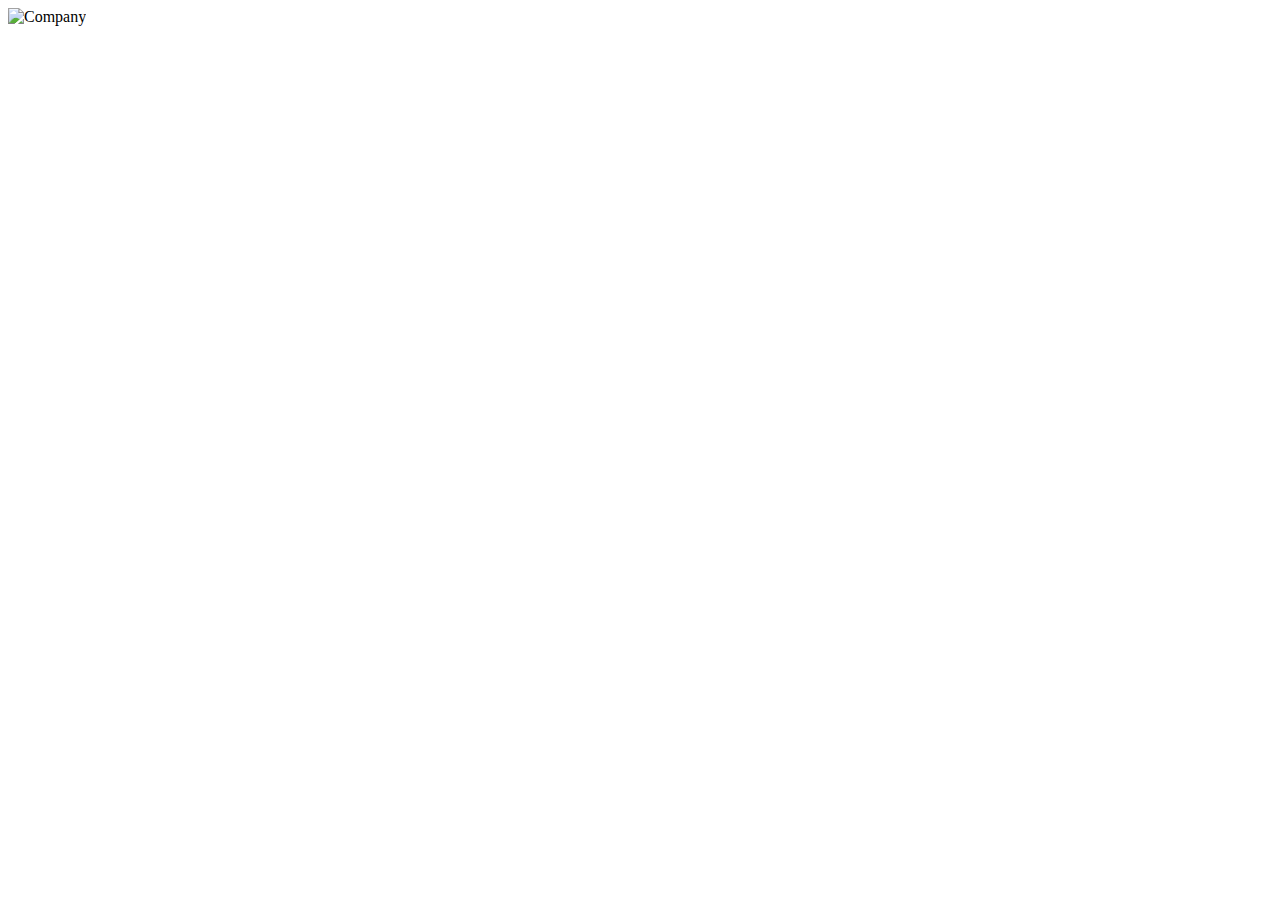
==== index.html @ 18050905 "docs: update with additional information" ====
<!doctype html>
<html>
  <head>
    <link href="cv.css" rel="stylesheet" type="text/css">
    <title>Page title</title>
  </head>
  <body>
    <img src="images/company-logo.png" alt="Company">
    <h1 Anastasia Volkova
Junior Front-end developer

Email: nastassiatourism@gmail.com
Phone: +375293343081
Adress: Bakinskaya street 12-174, Minsk, Belarus
Link: linkedin.com/in/anastasia-volkova-b0ba261b0

Summary

My goal is to start career as a Junior Front-end developer and become a highly qualified employee.

Professional Skills

HTML
CSS
JavaScript
Knowledge of JavaScript / JQuery
Experience in creating an HTML web-page 
Manage Processes
Foster a Positive Work Culture
Strong Communication Skills
Intermediate English

Work experience

IT Academy
Front-end Developer,
08/2020 - 10/2020

Created my first website as a graduation project using HTML, CSS, JavaScript. I successfully completed the project and finished IT Academy with honors. **You can see project using link on YouTube: https://www.youtube.com/watch?v=mUfHQlWztj8**

Flamingo Travel
Owner,
09/2018 - present

Work with a personal base of regular customers, manage travel agency.

Jimmi Travel
Top Sales Manager, Sales Director,
01/2014 - 08/2018

Completed a tender project for organizing tours in Turkey for participants of the Business Youth event for 500 people, bringing the company profit $ 18000 for a month. 12 of 14 months was the best Sales Manager of the month.

Education

BSUIR
2020 - 2022

Specialty: Software of Information Systems. Programming languages: C++, C#, Python, Java.

Belarus State Economic University
2013 - 2017

Higher School of Tourism: economics and management in tourism industry. Speciality: manager-economist

Certificates   

2021

Reference and Certificate of IT Academy of High Technology Park. Successfully finished 2-month couse of Front-end development on HTML, CSS, JavaScript and created my first website. You can see project using link on YouTube: https://www.youtube.com/watch?v=mUfHQlWztj8

About

Professional Growth and Development
I want to work and study hard in Front-end development and become Senior Front-end developer as fast as possible.

Friendly Team
I am friendly enough and quickly find common language with team.

Responsibility 
I will do my best to work quickly and efficiently because success of all project depend on each person who work on it. 

  </body>
</html>
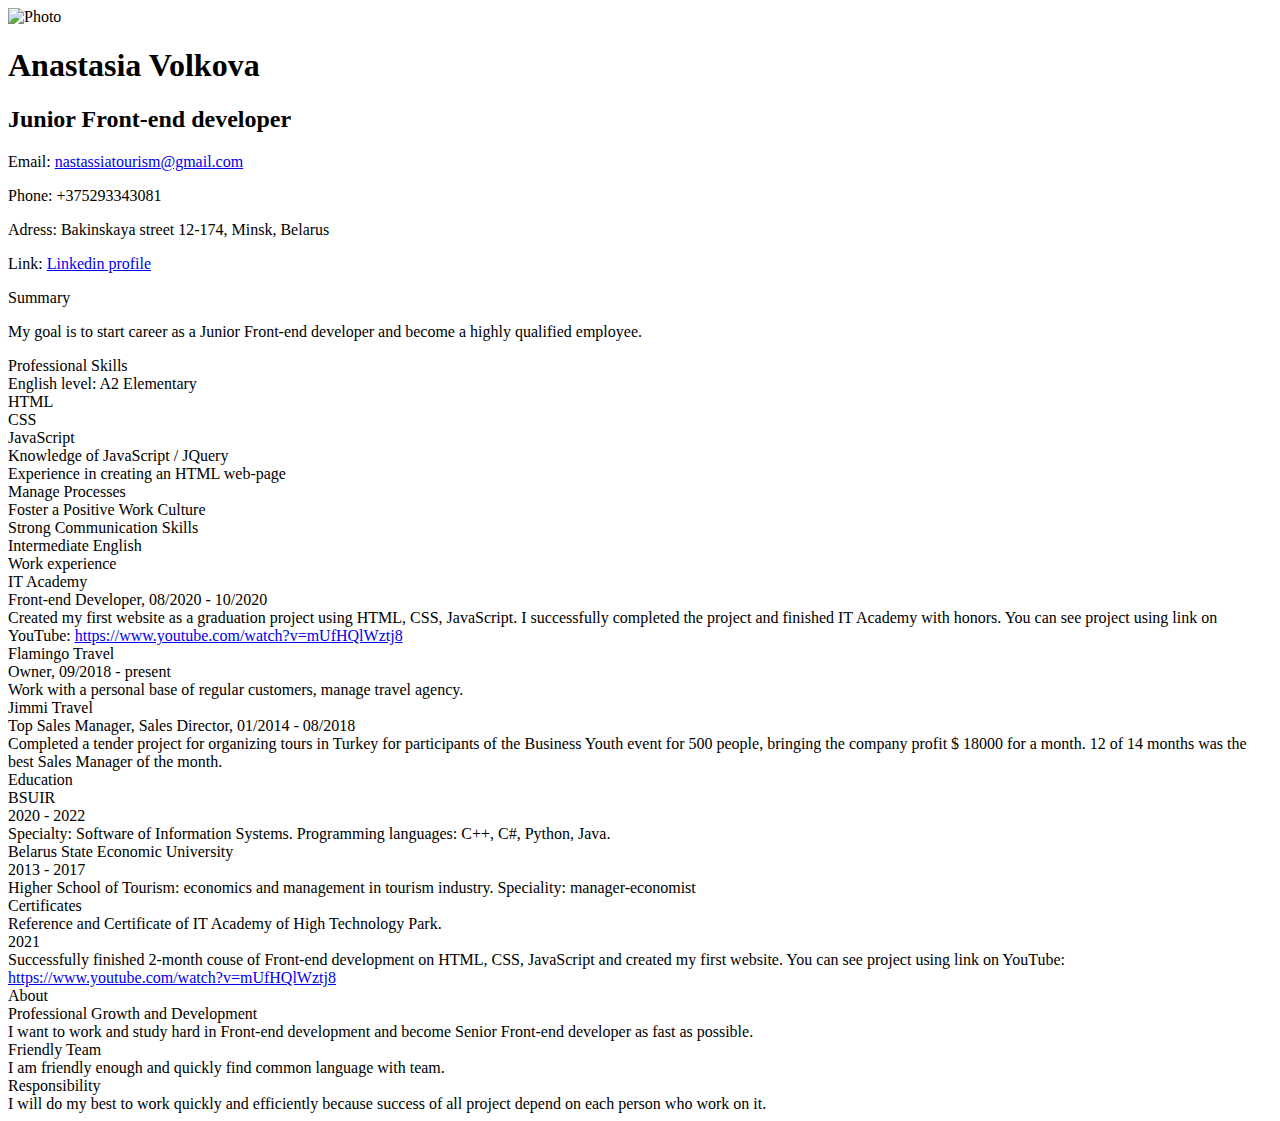
==== commit aa60b454: "docs: update readme with additional information" ====
--- a/index.html
+++ b/index.html
@@ -1,83 +1,119 @@
-<!doctype html>
-<html>
-  <head>
-    <link href="cv.css" rel="stylesheet" type="text/css">
-    <title>Page title</title>
-  </head>
-  <body>
-    <img src="images/company-logo.png" alt="Company">
-    <h1 Anastasia Volkova
-Junior Front-end developer
+<!DOCTYPE html> 
+<html> 
+<head> 
+  <meta charset="utf-8">
+  <title>JAVA-1</title> 
+</head> 
+<link href="cv.css" rel="stylesheet" type="text/css">
+    <body>
+      
+      <div class="header-image">
+        <img class="photo" src="img.jpg" alt="Photo">
+      </div>
 
-Email: nastassiatourism@gmail.com
-Phone: +375293343081
-Adress: Bakinskaya street 12-174, Minsk, Belarus
-Link: linkedin.com/in/anastasia-volkova-b0ba261b0
+      <header>
+        <div class="header-text">
+          <h1 class="name">Anastasia Volkova</h1>
+          <h2 class="job">Junior Front-end developer</h2>
+          <p><a class="bold">Email:</a> <a href="mailto:nastassiatourism@gmail.com">nastassiatourism@gmail.com</a></p>
+          <p><a class="bold">Phone:</a> +375293343081</p>
+          <p><a class="bold">Adress:</a> Bakinskaya street 12-174, Minsk, Belarus</p>
+          <p><a class="bold">Link:</a> <a href="linkedin.com/in/anastasia-volkova-b0ba261b0">Linkedin profile</a></p>
+        </div>
+      </header>
 
-Summary
+      <main>
+        <div class="block">
+          <div class="block-name">
+            Summary
+          </div>
+          <p>My goal is to start career as a Junior Front-end developer and become a highly qualified employee.</p>
+        </div>
+        <div class="block">
+          <div class="block-name">
+            Professional Skills
+          </div>
+          <div>English level: A2 Elementary</div>
+          <div>HTML</div>
+          <div>CSS</div>
+          <div>JavaScript</div>
+          <div>Knowledge of JavaScript / JQuery</div>
+          <div>Experience in creating an HTML web-page </div>
+          <div>Manage Processes</div>
+          <div>Foster a Positive Work Culture</div>
+          <div>Strong Communication Skills</div>
+          <div>Intermediate English</div>
+        </div>
+        <div class="block">
+          <div class="block-name">
+            Work experience
+          </div>
 
-My goal is to start career as a Junior Front-end developer and become a highly qualified employee.
+          <div class=place-block>
+          <div class="place">IT Academy</div>
+          <div class="year">Front-end Developer,
+          08/2020 - 10/2020</div>
+          Created my first website as a graduation project using HTML, CSS, JavaScript. I successfully completed the project and finished IT Academy with honors. You can see project using link on YouTube: <a href="https://www.youtube.com/watch?v=mUfHQlWztj8">https://www.youtube.com/watch?v=mUfHQlWztj8</a>
+          </div>
 
-Professional Skills
+          <div class="place-block">
+          <div class="place">Flamingo Travel</div>
+          <div class="year">Owner,
+          09/2018 - present</div>
+          Work with a personal base of regular customers, manage travel agency.
+          </div>
 
-HTML
-CSS
-JavaScript
-Knowledge of JavaScript / JQuery
-Experience in creating an HTML web-page 
-Manage Processes
-Foster a Positive Work Culture
-Strong Communication Skills
-Intermediate English
+          <div class="place-block">
+          <div class="place">Jimmi Travel</div>
+          <div class="year">Top Sales Manager, Sales Director,
+          01/2014 - 08/2018</div>
+          Completed a tender project for organizing tours in Turkey for participants of the Business Youth event for 500 people, bringing the company profit $ 18000 for a month. 12 of 14 months was the best Sales Manager of the month.
+          </div>
 
-Work experience
+        </div>
 
-IT Academy
-Front-end Developer,
-08/2020 - 10/2020
+        <div class="block">
+          <div class="block-name">
+            Education
+          </div>
 
-Created my first website as a graduation project using HTML, CSS, JavaScript. I successfully completed the project and finished IT Academy with honors. **You can see project using link on YouTube: https://www.youtube.com/watch?v=mUfHQlWztj8**
+          <div class="place-block">
+          <div class="place">BSUIR</div>
+          <div class="year">2020 - 2022</div>
+          Specialty: Software of Information Systems. Programming languages: C++, C#, Python, Java.
+          </div>
 
-Flamingo Travel
-Owner,
-09/2018 - present
+          <div class="place-block">
+          <div class="place">Belarus State Economic University</div>
+          <div class="year">2013 - 2017</div>
+          Higher School of Tourism: economics and management in tourism industry. Speciality: manager-economist
+          </div>
 
-Work with a personal base of regular customers, manage travel agency.
+        </div>
 
-Jimmi Travel
-Top Sales Manager, Sales Director,
-01/2014 - 08/2018
-
-Completed a tender project for organizing tours in Turkey for participants of the Business Youth event for 500 people, bringing the company profit $ 18000 for a month. 12 of 14 months was the best Sales Manager of the month.
-
-Education
-
-BSUIR
-2020 - 2022
-
-Specialty: Software of Information Systems. Programming languages: C++, C#, Python, Java.
-
-Belarus State Economic University
-2013 - 2017
-
-Higher School of Tourism: economics and management in tourism industry. Speciality: manager-economist
-
-Certificates   
-
-2021
-
-Reference and Certificate of IT Academy of High Technology Park. Successfully finished 2-month couse of Front-end development on HTML, CSS, JavaScript and created my first website. You can see project using link on YouTube: https://www.youtube.com/watch?v=mUfHQlWztj8
-
-About
-
-Professional Growth and Development
-I want to work and study hard in Front-end development and become Senior Front-end developer as fast as possible.
-
-Friendly Team
-I am friendly enough and quickly find common language with team.
-
-Responsibility 
-I will do my best to work quickly and efficiently because success of all project depend on each person who work on it. 
-
-  </body>
+        <div class="block">
+          <div class="block-name">
+            Certificates
+          </div>
+          <div class="place-block">
+          <div class="place">Reference and Certificate of IT Academy of High Technology Park.</div> 
+          <div class="year">2021</div>
+          Successfully finished 2-month couse of Front-end development on HTML, CSS, JavaScript and created my first website. You can see project using link on YouTube: <a href="https://www.youtube.com/watch?v=mUfHQlWztj8">https://www.youtube.com/watch?v=mUfHQlWztj8</a>
+          </div>
+        </div>
+        <div class="block">
+          <div class="block-name">
+            About
+          </div>
+          <div class="place-block">
+          <div class="place">Professional Growth and Development</div>
+          I want to work and study hard in Front-end development and become Senior Front-end developer as fast as possible.
+          <div class="place">Friendly Team</div>
+          I am friendly enough and quickly find common language with team.
+          <div class="place">Responsibility </div>
+          I will do my best to work quickly and efficiently because success of all project depend on each person who work on it.
+          </div> 
+        </div>
+      </main>
+</body> 
 </html>
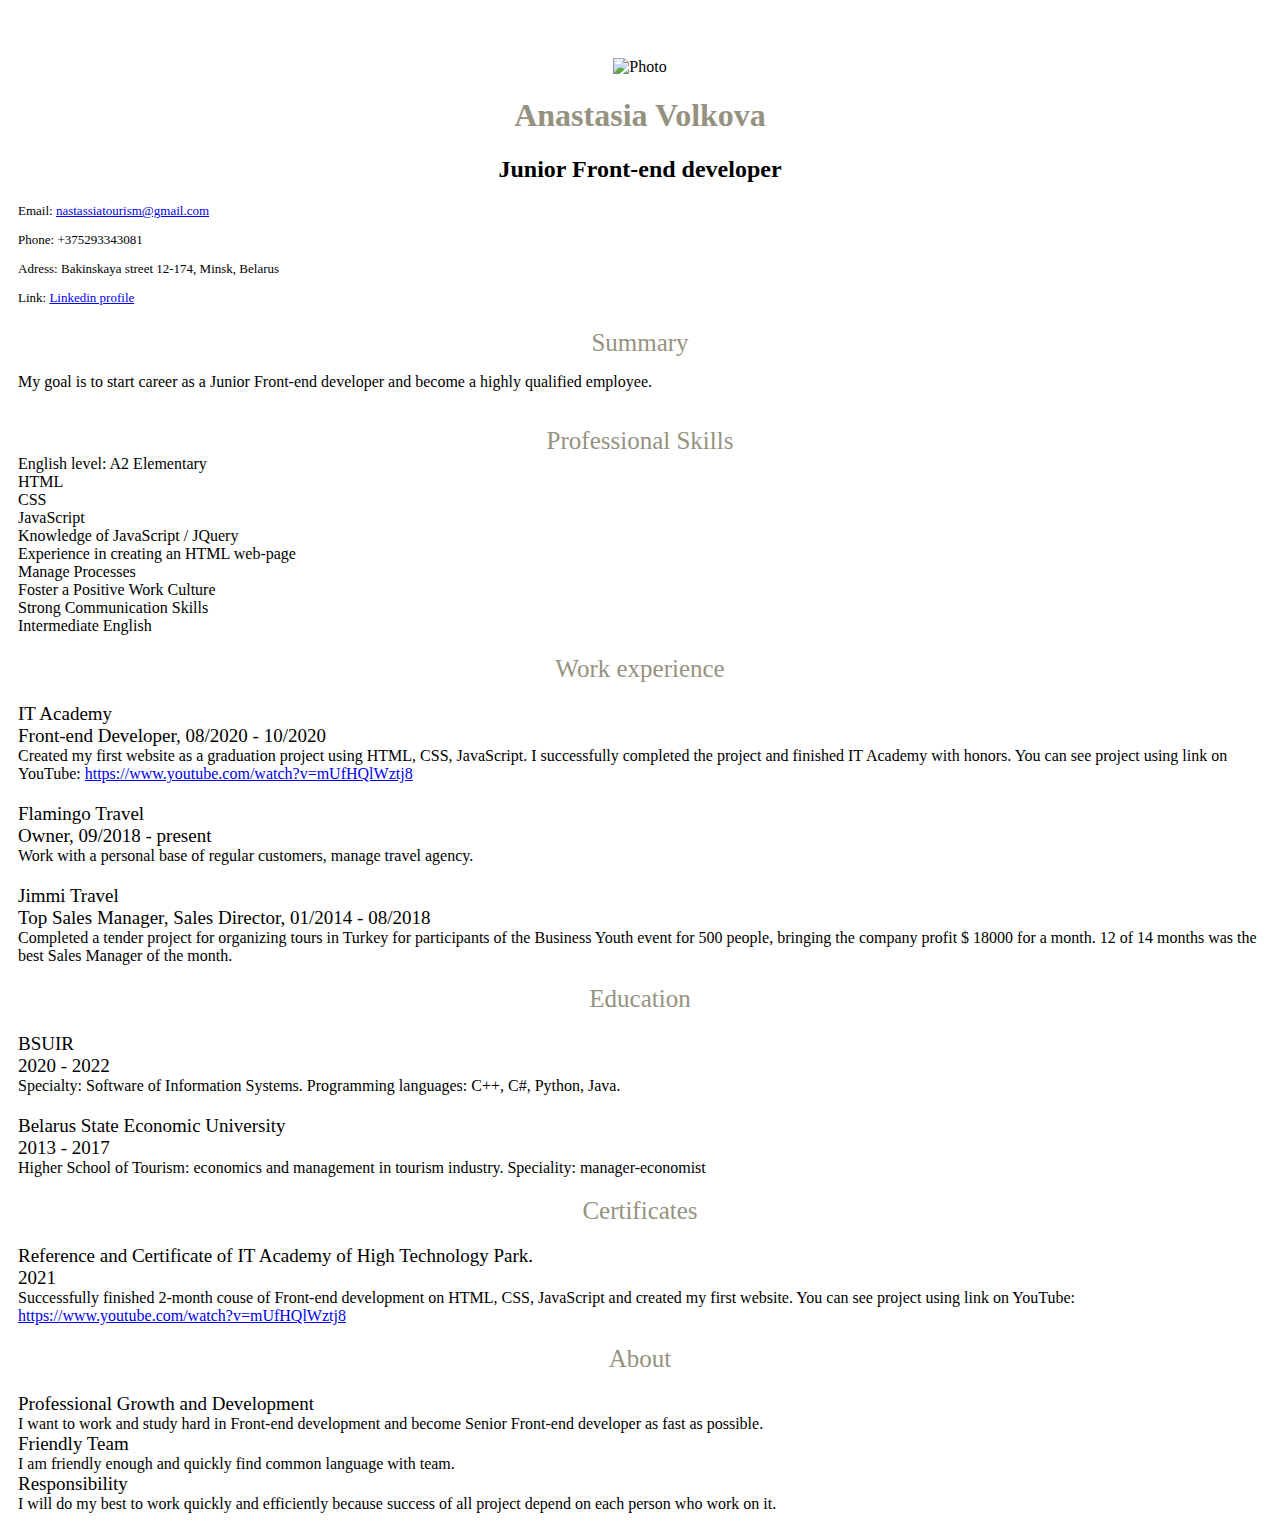
==== commit c5d17861: "feat: add basic page layout" ====
--- a/index.html
+++ b/index.html
@@ -2,7 +2,7 @@
 <html> 
 <head> 
   <meta charset="utf-8">
-  <title>JAVA-1</title> 
+  <title>HTML CSS TASK</title> 
 </head> 
 <link href="cv.css" rel="stylesheet" type="text/css">
     <body>
--- a/cv.css
+++ b/cv.css
@@ -0,0 +1,55 @@
+.body  {
+    margin: 0 300 100 300;
+    font-weight: 200;
+    font-family: -apple-system, "Helvetica Neue", "Lucida Grande";
+    text-align: justify;
+  }
+  .header-image {
+    text-align: center;
+    padding-top: 50px;
+  }
+  .photo {
+    width: 200;
+    height: 200;
+  }
+  .block:hover {
+    border: 1px rgb(150, 146, 128) solid;
+    border-radius: 5px;
+    cursor: pointer;
+  }
+  header {
+    margin: 10px;
+  }
+  .block {
+    padding: 10px;
+    font-size: 16px;
+  }
+  .name {
+    color: rgb(150, 146, 128);
+    text-align: center;
+  }
+  .job {
+    text-align: center;
+  }
+  .header-text p {
+    font-size: small;
+  }
+  .bold {
+    font-weight: 400;
+  }
+  .block-name {
+    color: rgb(150, 146, 128);
+    font-weight: 500;
+    font-size: 25px;
+    text-align: center;
+  }
+  .place {
+    font-size: 19px;
+    font-weight: 400;
+  }
+  .year {
+    font-size: 19px;
+  }
+  .place-block {
+    margin-top: 20px;
+  }
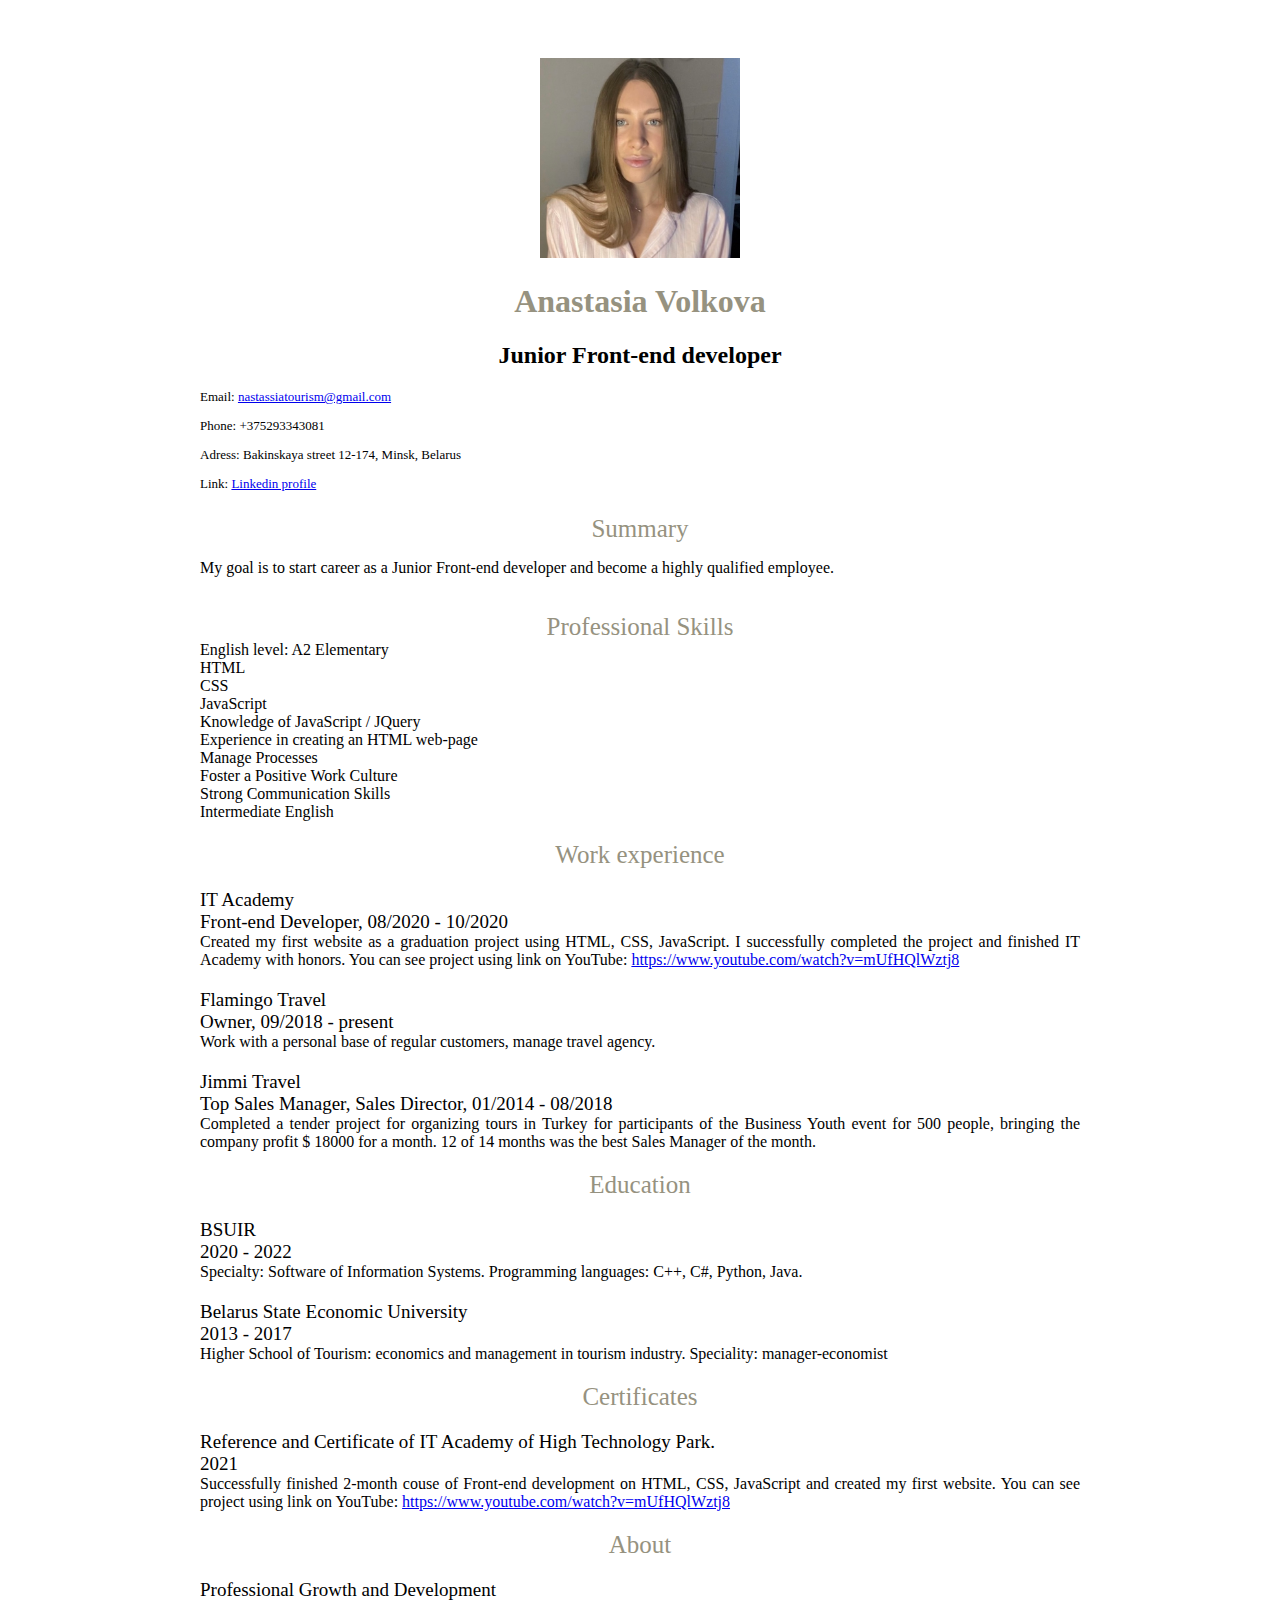
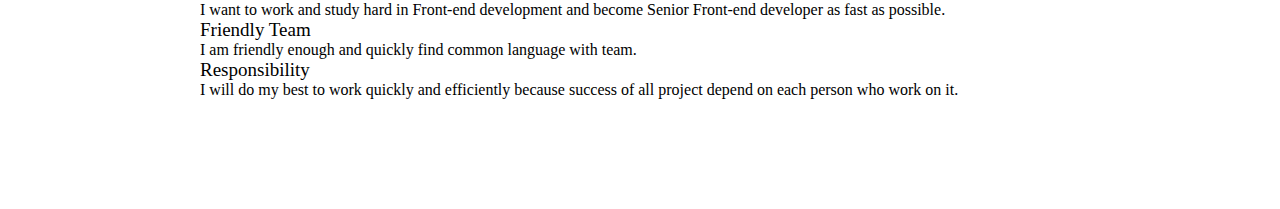
==== commit 5848ca6d: "docs: update text" ====
--- a/index.html
+++ b/index.html
@@ -1,12 +1,12 @@
-<!DOCTYPE html> 
-<html> 
+<!DOCTYPE html>
+<html lang="en">
 <head> 
   <meta charset="utf-8">
   <title>HTML CSS TASK</title> 
+  <link href="cv.css" rel="stylesheet" type="text/css">
 </head> 
-<link href="cv.css" rel="stylesheet" type="text/css">
     <body>
-      
+      <div class="center">
       <div class="header-image">
         <img class="photo" src="img.jpg" alt="Photo">
       </div>
@@ -115,5 +115,6 @@
           </div> 
         </div>
       </main>
+      </div>
 </body> 
 </html>
--- a/cv.css
+++ b/cv.css
@@ -1,16 +1,20 @@
-.body  {
-    margin: 0 300 100 300;
+body  {
+    margin-bottom: 100px;
     font-weight: 200;
-    font-family: -apple-system, "Helvetica Neue", "Lucida Grande";
+    font-family: "Helvetica Neue", "Lucida Grande";
     text-align: justify;
+  }
+  .center {
+    width: 900px;
+    margin: 0 auto;
   }
   .header-image {
     text-align: center;
     padding-top: 50px;
   }
   .photo {
-    width: 200;
-    height: 200;
+    width: 200px;
+    height: 200px;
   }
   .block:hover {
     border: 1px rgb(150, 146, 128) solid;
@@ -45,7 +49,7 @@
   }
   .place {
     font-size: 19px;
-    font-weight: 400;
+    font-weight: 500;
   }
   .year {
     font-size: 19px;
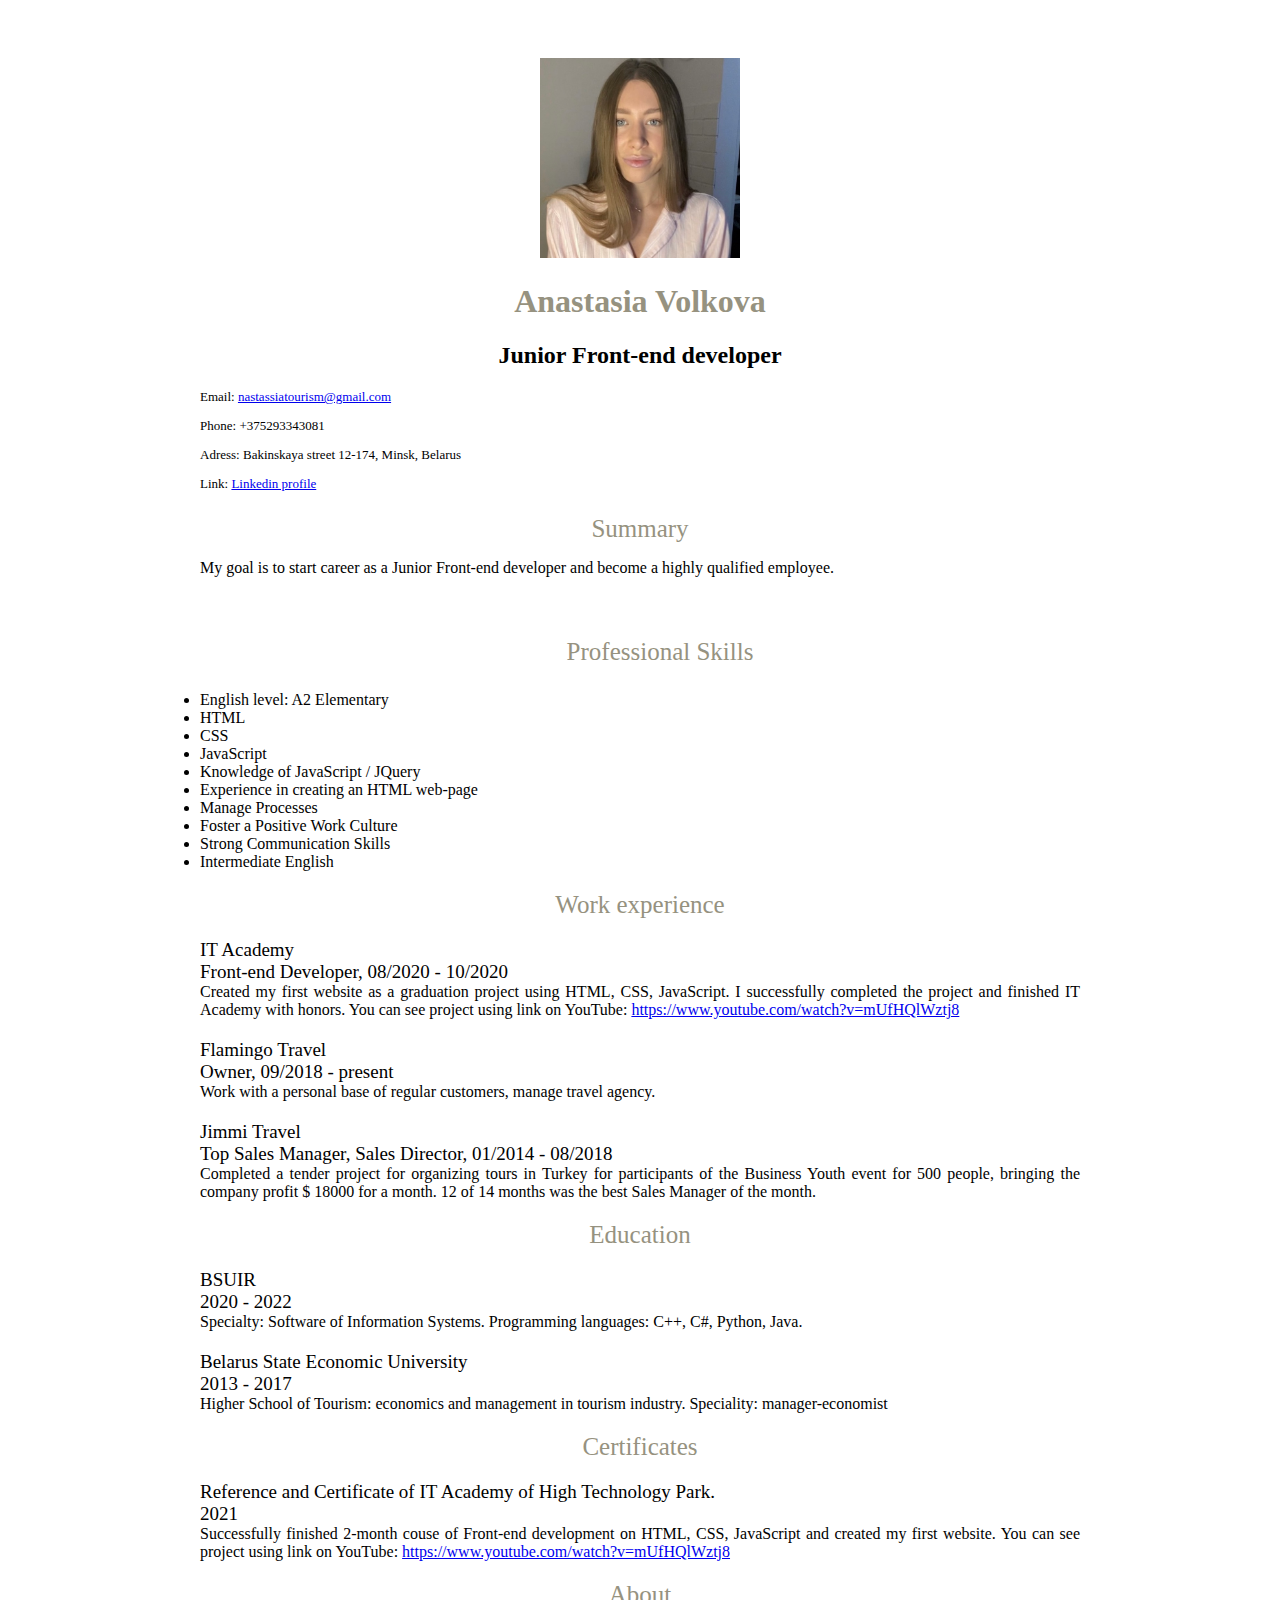
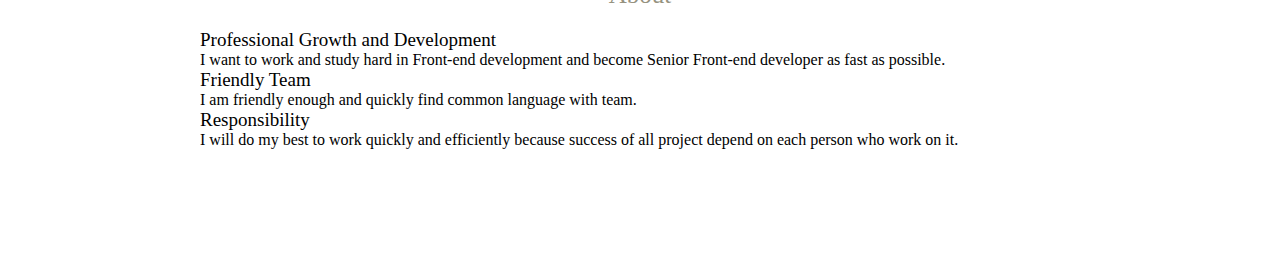
==== commit a4862799: "docs: update text" ====
--- a/index.html
+++ b/index.html
@@ -30,19 +30,19 @@
           <p>My goal is to start career as a Junior Front-end developer and become a highly qualified employee.</p>
         </div>
         <div class="block">
-          <div class="block-name">
+          <ul class="block-name">
             Professional Skills
-          </div>
-          <div>English level: A2 Elementary</div>
-          <div>HTML</div>
-          <div>CSS</div>
-          <div>JavaScript</div>
-          <div>Knowledge of JavaScript / JQuery</div>
-          <div>Experience in creating an HTML web-page </div>
-          <div>Manage Processes</div>
-          <div>Foster a Positive Work Culture</div>
-          <div>Strong Communication Skills</div>
-          <div>Intermediate English</div>
+          </ul>
+          <li>English level: A2 Elementary</li>
+          <li>HTML</li>
+          <li>CSS</li>
+          <li>JavaScript</li>
+          <li>Knowledge of JavaScript / JQuery</li>
+          <li>Experience in creating an HTML web-page </li>
+          <li>Manage Processes</li>
+          <li>Foster a Positive Work Culture</li>
+          <li>Strong Communication Skills</li>
+          <li>Intermediate English</li>
         </div>
         <div class="block">
           <div class="block-name">
